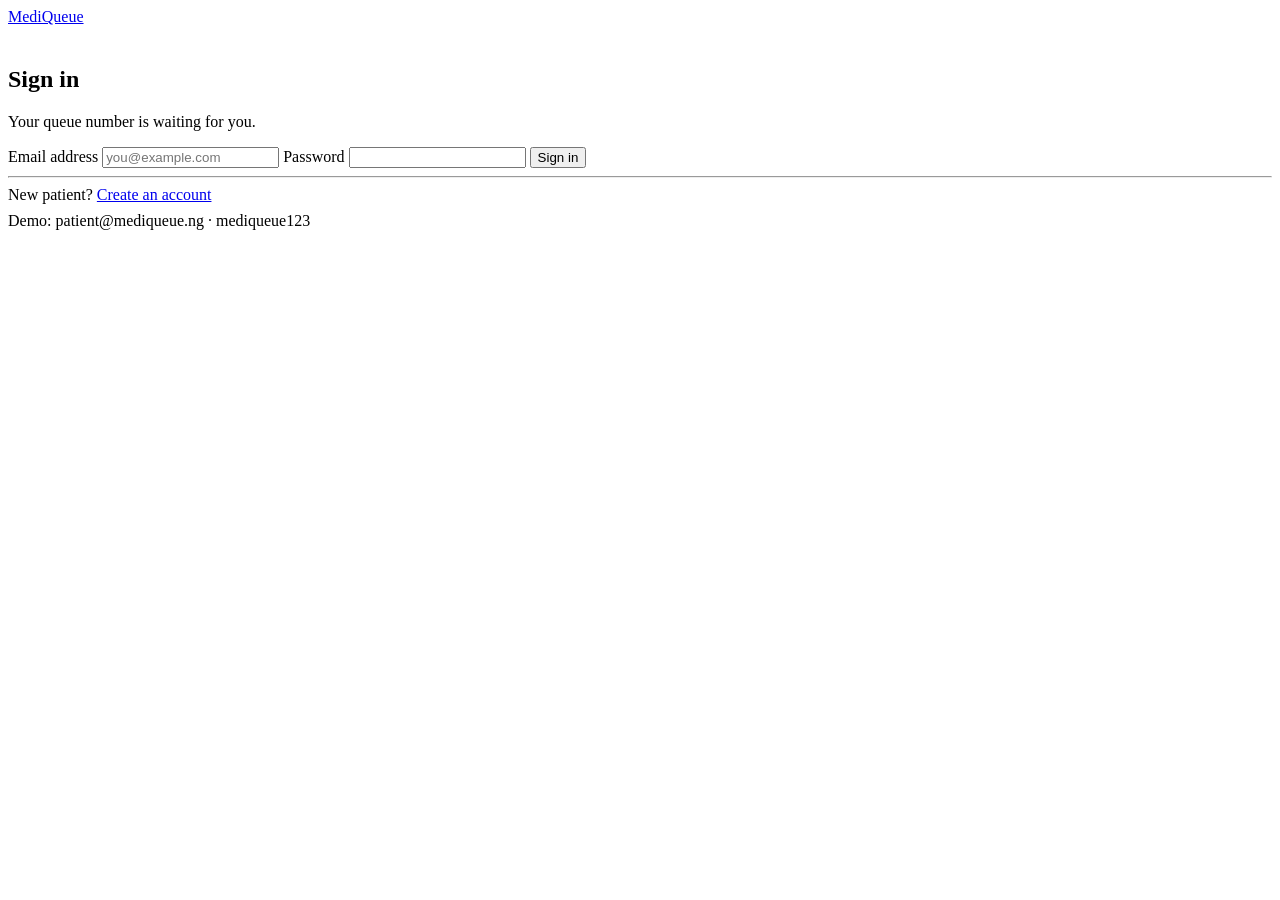
==== src/main/resources/static/login.html @ a9753362 "Initialized repo, built the frontend, backend and api services:" ====
<!doctype html>
<html lang="en">
<head>
    <meta charset="utf-8">
    <meta name="viewport" content="width=device-width, initial-scale=1">
    <title>Sign in — MediQueue</title>
    <link rel="stylesheet" href="/css/styles.css">
</head>
<body class="centred">
<main>
    <a class="wordmark" href="/" style="display:inline-block;margin-bottom:1.25rem">MediQueue</a>

    <section class="sheet">
        <h1 style="font-size:1.5rem">Sign in</h1>
        <p class="muted">Your queue number is waiting for you.</p>

        <div id="notice" class="notice"></div>

        <form id="loginForm">
            <label for="email">Email address</label>
            <input type="email" id="email" name="email" required autocomplete="email"
                   placeholder="you@example.com">

            <label for="password">Password</label>
            <input type="password" id="password" name="password" required
                   autocomplete="current-password">

            <button type="submit">Sign in</button>
        </form>

        <hr class="perf">
        <p class="muted" style="margin:0">
            New patient? <a href="/register.html">Create an account</a>
        </p>
        <p class="demo-note" style="margin:.5rem 0 0">
            Demo: patient@mediqueue.ng · mediqueue123
        </p>
    </section>
</main>

<script src="/js/api.js"></script>
<script>
    onSubmit('loginForm', 'notice', async values => {
        const user = await api('/api/auth/login', { method: 'POST', body: values });
        // The server decides where each role lands, so the browser never duplicates it.
        window.location.href = user.landingPage;
    });
</script>
</body>
</html>
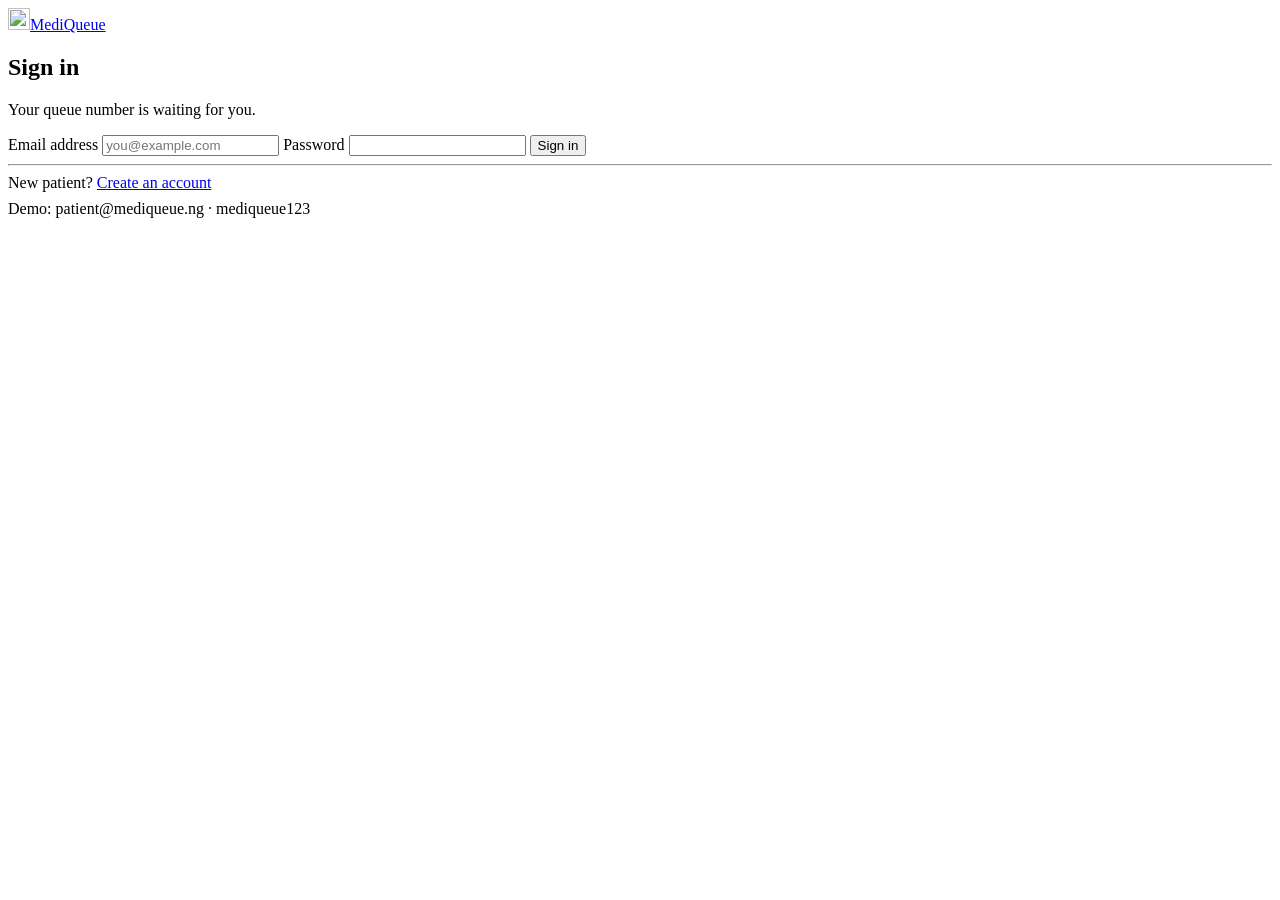
==== commit 16795811: "Add the split-flap tile logo, favicons and lockup" ====
--- a/src/main/resources/static/login.html
+++ b/src/main/resources/static/login.html
@@ -4,11 +4,14 @@
     <meta charset="utf-8">
     <meta name="viewport" content="width=device-width, initial-scale=1">
     <title>Sign in — MediQueue</title>
+    <link rel="icon" href="/img/mark.svg" type="image/svg+xml">
+    <link rel="icon" href="/img/favicon-32.png" sizes="32x32">
+    <link rel="apple-touch-icon" href="/img/apple-touch-icon.png">
     <link rel="stylesheet" href="/css/styles.css">
 </head>
 <body class="centred">
 <main>
-    <a class="wordmark" href="/" style="display:inline-block;margin-bottom:1.25rem">MediQueue</a>
+    <a class="wordmark" href="/" style="margin-bottom:1.25rem"><img src="/img/mark.svg" alt="" width="22" height="22">MediQueue</a>
 
     <section class="sheet">
         <h1 style="font-size:1.5rem">Sign in</h1>
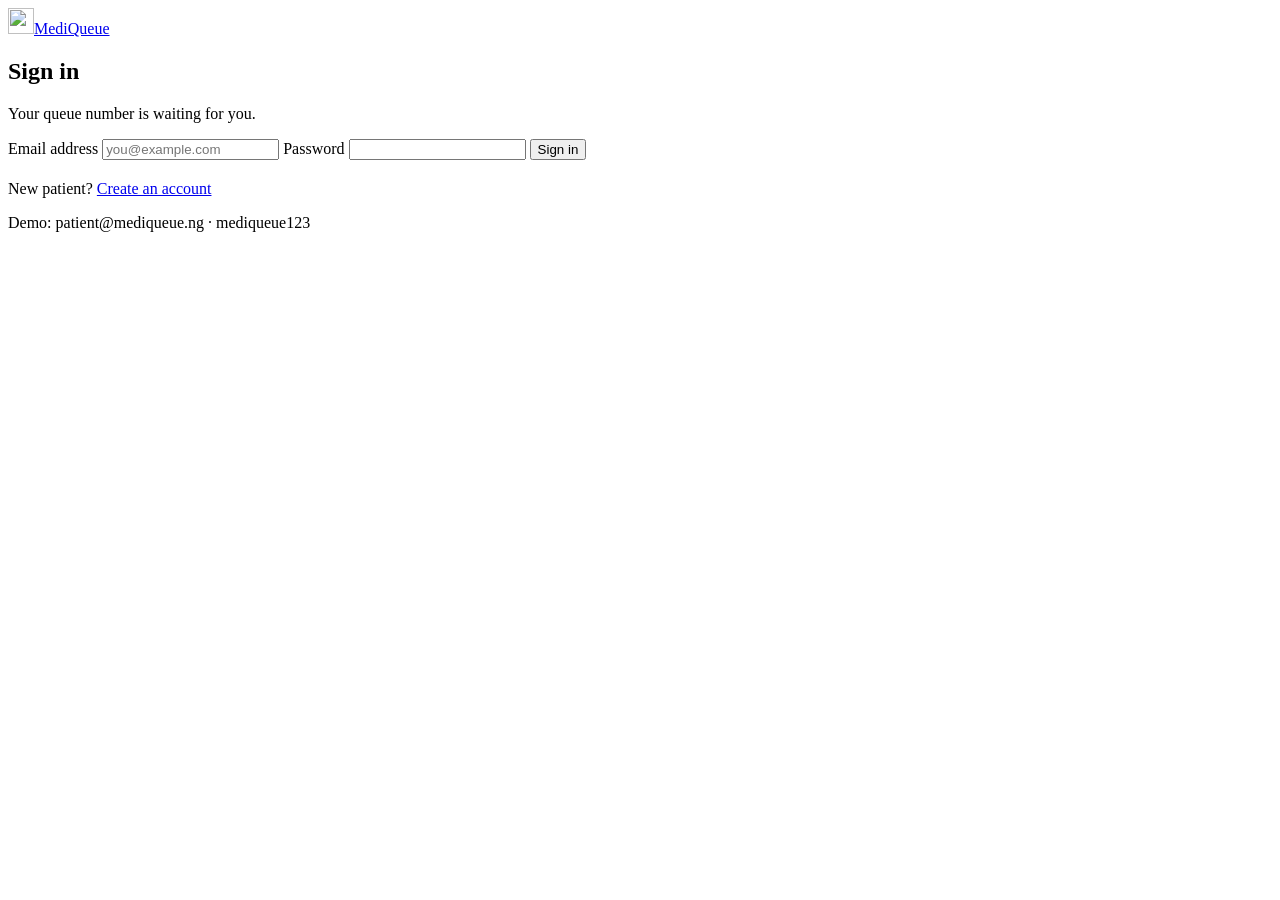
==== commit d8cce463: "Redesign UI" ====
--- a/src/main/resources/static/login.html
+++ b/src/main/resources/static/login.html
@@ -11,36 +11,33 @@
 </head>
 <body class="centred">
 <main>
-    <a class="wordmark" href="/" style="margin-bottom:1.25rem"><img src="/img/mark.svg" alt="" width="22" height="22">MediQueue</a>
+    <a class="wordmark" href="/" style="margin-bottom:1.25rem">
+        <img src="/img/mark.svg" alt="" width="26" height="26">MediQueue</a>
 
-    <section class="sheet">
-        <h1 style="font-size:1.5rem">Sign in</h1>
+    <section class="card">
+        <h1>Sign in</h1>
         <p class="muted">Your queue number is waiting for you.</p>
 
         <div id="notice" class="notice"></div>
 
         <form id="loginForm">
-            <label for="email">Email address</label>
+            <label class="label" for="email">Email address</label>
             <input type="email" id="email" name="email" required autocomplete="email"
                    placeholder="you@example.com">
 
-            <label for="password">Password</label>
+            <label class="label" for="password">Password</label>
             <input type="password" id="password" name="password" required
                    autocomplete="current-password">
 
             <button type="submit">Sign in</button>
         </form>
 
-        <hr class="perf">
-        <p class="muted" style="margin:0">
+        <p class="muted" style="margin-top:1.25rem">
             New patient? <a href="/register.html">Create an account</a>
         </p>
-        <p class="demo-note" style="margin:.5rem 0 0">
-            Demo: patient@mediqueue.ng · mediqueue123
-        </p>
+        <p class="hint">Demo: patient@mediqueue.ng &middot; mediqueue123</p>
     </section>
 </main>
-
 <script src="/js/api.js"></script>
 <script>
     onSubmit('loginForm', 'notice', async values => {
